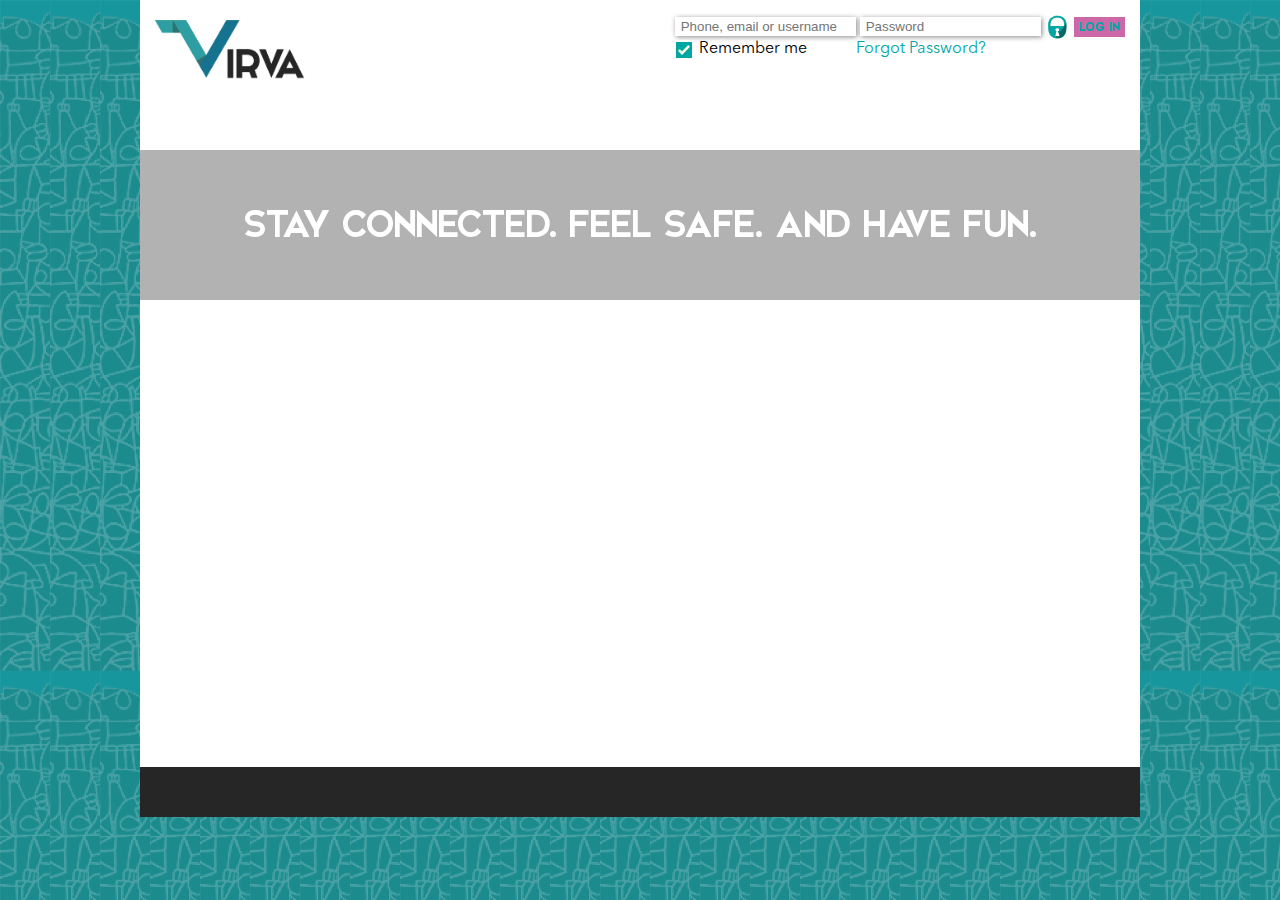
==== index.html @ af4a8952 "added homepage" ====
<!DOCTYPE hmtl>
<html>
	<head>
		<!-- Author: Mark Faderon -->
		<title>Home</title>
		<link rel="icon" href="favicon.png" sizes="32x32" type="image/png">
		<link rel="stylesheet" href="style.css">
	</head>
	<body>
		<div id="container">
			<header>
				<img src="images/virva-logo.png" alt="Virva Logo" id="logo">
				<div id="login">
					<input type="text" id="user" placeholder=" Phone, email or username">
					<input type="password" id="pass" placeholder=" Password">
					<img src="images/login-icon.png" alt="Login Icon" id="loginIcon">
					<a href="" id="loginBtn">LOG IN</a>
					<br/>
					<input type="checkbox" id="rememberMe" class="css-checkbox" checked><label for="rememberMe" class="css-label"> Remember me</label>
					<a href="">Forgot Password?</a>
				</div>
			</header>
			<div id="loginContent">
				<p>STAY CONNECTED. FEEL SAFE. AND HAVE FUN.</p>
			</div>
			<footer>
				
			</footer>
		</div>
	</body>
</html>
---- style.css ----
/* Author: Mark Faderon */

@font-face { /* TITLES */
	font-family: "Elkwood";
	src: url('fonts/Elkwood.ttf');
}

@font-face { /* TEXT */
	font-family: "AvenirNextLTPro-Regular";
	src: url('fonts/AvenirNextLTPro-Regular.otf');
}

/* GLOBAL */

* {
	padding: 0;
	margin: 0;
}

body {
	background-image: url('images/background.png');
	background-size: 50px;
	background-repeat: repeat;
}

ul {
	list-style-type: none;
}

.floatLeft {
	float: left;
}

.floatRight {
	float: right;
}

.fontSizeSmall {
	font-size: x-small;
}

.verticalAlignTop {
	vertical-align: top;
}

.ulCircleStyle {
	list-style-image: url('images/circle.png');
}

input[type=checkbox].css-checkbox {
	position:absolute; 
	z-index:-1000; 
	left:-1000px; 
	overflow: hidden; 
	clip: rect(0 0 0 0); 
	height:1px; width:1px; 
	margin:-1px;
	padding:0; 
	border:0;
}

input[type=checkbox].css-checkbox + label.css-label {
	padding-left:24px;
	height:19px; 
	display:inline-block;
	line-height:19px;
	background-repeat:no-repeat;
	background-position: 0 0;
	vertical-align:middle;
	cursor:pointer;
}

input[type=checkbox].css-checkbox:checked + label.css-label {
	background-position: 0 -19px;
}

label.css-label {
	background-image:url('images/checkbox.png');
	-webkit-touch-callout: none;
	-webkit-user-select: none;
	-khtml-user-select: none;
	-moz-user-select: none;
	-ms-user-select: none;
	user-select: none;
}

#container {
	width: 1000px;
	min-height: 600px;
	margin: 0 auto;
	background: white;
}

/* HEADER */

header {
	width: 100%;
	height: 100px;
	background: white;
}

#logo {
	height: 70px;
	padding: 20px 0 0 15px;
	float: left;
}

header ul {
	font-family: "Elkwood";
	font-size: 0; /* removes invisible space */
	width: 207px;
	margin: 0 auto;
	position: absolute;
	top: 0;
	left: 50%;
	margin-left: -103.5px;
}

header ul li {
	display: inline-block;
	font-size: large;
	padding: 10px;
	box-shadow: 1px 1px 5px #888888;
	background: #329EA1;
}

header ul li a {
	display: inline-block;
	color: black;
	padding: 0 4px;
	text-decoration: none;
	color: #329EA1;
	background: white;
}

header ul li#active {
	background: white;
}

header ul li#active a {
	text-decoration: underline;
}

#toolbarRight {
	float: right;
	height: 100px;
	width: 315px;
	margin-right: 45px;
	line-height: 100px;
}

#toolbarRight img {
	vertical-align: middle;
}

/* MAIN NAV */

#mainnav {
	width: 100%;
	height: 50px;
	background: #F2F2EF;
	font-family: "Elkwood";
	text-align: center;

	border-bottom: 15px solid #329EA1;
}

#mainnav ul {
	list-style-type: none;
	font-size: 0; /* removes invisible space */
}

#mainnav ul li {
	display: inline-block;
	font-size: large;
}

#mainnav ul li a {
	display: inline-block;
	line-height: 50px;
	height: 50px;
	text-decoration: none;
	padding: 0 15px;
	border-left: 1px solid #B3B3B3;
}

#mainnav ul li:last-child a {
	border-right: 1px solid #B3B3B3;
}

#mainnav ul li a:visited {
	color: black;
}

#mainnav ul li a:hover,
#mainnav ul li a#selected {
	color: white;
	background: #B3B3B3;
	text-decoration: underline;
}

nav#mainnav ul li a img {
	vertical-align: middle;
	padding-right: 5px;
}

nav#mainnav ul li:last-child a img {
	padding-right: 0;
	margin-left: -10px;
}

/* CONTENT */

#content {
	width: 700px;
	min-height: 900px;
	float: left;
	padding: 50px;
	background: #F3F3F3;
}

#form {
	background: #00A6A4;
	color: white;
	width: 700px;
	min-height: 400px;
	font-family: "AvenirNextLTPro-Regular";
	font-size: 20px;
	box-shadow: 0 0 30px #000000;
}

#form a {
	color: white;
}

#form ul li {
	margin-bottom: 25px;
}

#formHeader {
	padding: 10px 25px 0 50px;
}

#formHeader #heading {
	font-family: "Elkwood";
	text-decoration: underline;
	font-size: 50px;
	line-height: 100px;
}

#formHeader span.floatRight {
	font-size: small;
}

#formHeader span.floatRight span {
	vertical-align: middle;
}

#formFooter {
	clear: both;
	text-align: right;
	padding-right: 50px;
	width: 100%;
	height: 100px;
	padding-top: 25px;
	box-sizing: border-box; /* 100% width + padding */
}

#formFooter a.button {
	font-family: "Elkwood";
	background: #EFD21A;
	color: #329EA1;
	padding: 10px;
	font-size: 25px;
	text-decoration: none;
}


#sidebar {
	width: 200px;
	height: 1000px;
	float: right;
	padding-top: 25px;
	text-align: center;
	background: #17738F;
	box-sizing: border-box;
}

/* SUB NAV */

#subnav {
	width: 100%;
	height: 250px;
	clear: both;
}

#subnav_head {
	font-family: "Elkwood";
	background: #329EA1;
	width: 100%;
	height: 60px;
	line-height: 65px;
}

#subnav_head ul {
	text-align: center;
	color: white;
}

#subnav_head ul li {
	display: inline;
	padding-right: 75px;
	font-size: xx-large;
}

#subnav_head ul li:last-child {
	padding-right: 0;
}

#subnav_body {
	background: #F2F2EF;
	font-family: "AvenirNextLTPro-Regular";
	width: 100%;
	height: 300px;
}

#subnav_body a {
	color: #329EA1;
	text-decoration: none;
}

#subnav_body ul li a:hover {
	color: black;
	text-decoration: underline;
}

#subnav_body div {
	padding-top: 50px;
	height: 250px;
	float: left;
}

#subnav_Tools {
	width: 150px;
	padding-left: 160px;
}

#subnav_Company {
	width: 195px;
	padding-left: 10px;
}

#subnav_Connect {
	width: 190px;
}

footer {
	background: #272627;
	font-family: "AvenirNextLTPro-Regular";
	clear: both;
	height: 50px;
}

footer nav {
	text-align: center;
}

footer nav ul li {
	display: inline;
	color: #329EA1;
	padding-left: 50px;
	line-height: 50px;
}

footer nav ul li a {
	color: #329EA1;
	text-decoration: none;
}

footer nav ul li a:hover {
	text-decoration: underline;
}

/* EMPLOYERS - POST A JOB */

#e_postjobLeft,
#e_postjobRight {
	box-sizing: border-box;
	height: 425px;
}

#e_postjobLeft {
	padding-left: 75px;
}

#e_postjobRight {
 	margin-right: 50px;
}

#e_postjob_perTime input {
	margin: 3px 3px 3px 4px;
}

#e_postjob_perTime label {
	vertical-align: middle;
}

/* CREATIVES - WORK EXPERIENCE */

#c_workexp_banner {
	width: 700px;
	height: 300px;
	background: pink;
}

#c_workexp_StartY,
#c_workexp_EndY {
	width: 56px;
}

#c_workexpLeft,
#c_workexpRight {
	height: 300px;
}

#c_workexpLeft {
	padding-left: 50px;
}

#c_workexp_CurWorkHereCB {
	float: right;
	padding-right: 60px;
	line-height: 30px;
}

#c_workexpRight {
	padding-right: 30px;
}

/* CREATIVES - CONTACT DETAILS */

#c_cDetailsLeft {
	padding-left: 75px;
}

#c_cDetailsRight {
	padding-right: 85px;
}

/* HOME - LOGIN */

#login {
	float: right;
	height: 100%;
	padding: 15px;
	box-sizing: border-box;
	font-family: "AvenirNextLTPro-Regular";
}

#login input {
	box-shadow: 1px 1px 5px #888888;
	border: none;
	padding: 2px;
}

#loginIcon {
	width: 25px;
	height: 25px;
	vertical-align: middle;
}

#loginBtn {
	text-decoration: none;
	background: #CD68A8;
	color: white;
	padding: 2px 5px;
	font-family: "Elkwood";
}

label[for=rememberMe] {
	margin-right: 45px;
}

#login a {
	color: #00A6A4;
	text-decoration: none;
}

#loginContent {
	width: 100%;
	min-height: 667px;
	background-image: url('images/home-image.jpg');
	background-size: 100% 667px;
	background-repeat: no-repeat;
	box-sizing: border-box;
	padding-top: 50px;
}

#loginContent p {
	color: white;
	font-size: 50px;
	text-align: center;
	background: rgba(0, 0, 0, 0.3);
	height: 150px;
	line-height: 150px;
	box-sizing: border-box;
	font-family: "Elkwood";
}

#homeImage {
	width: 100%;
}
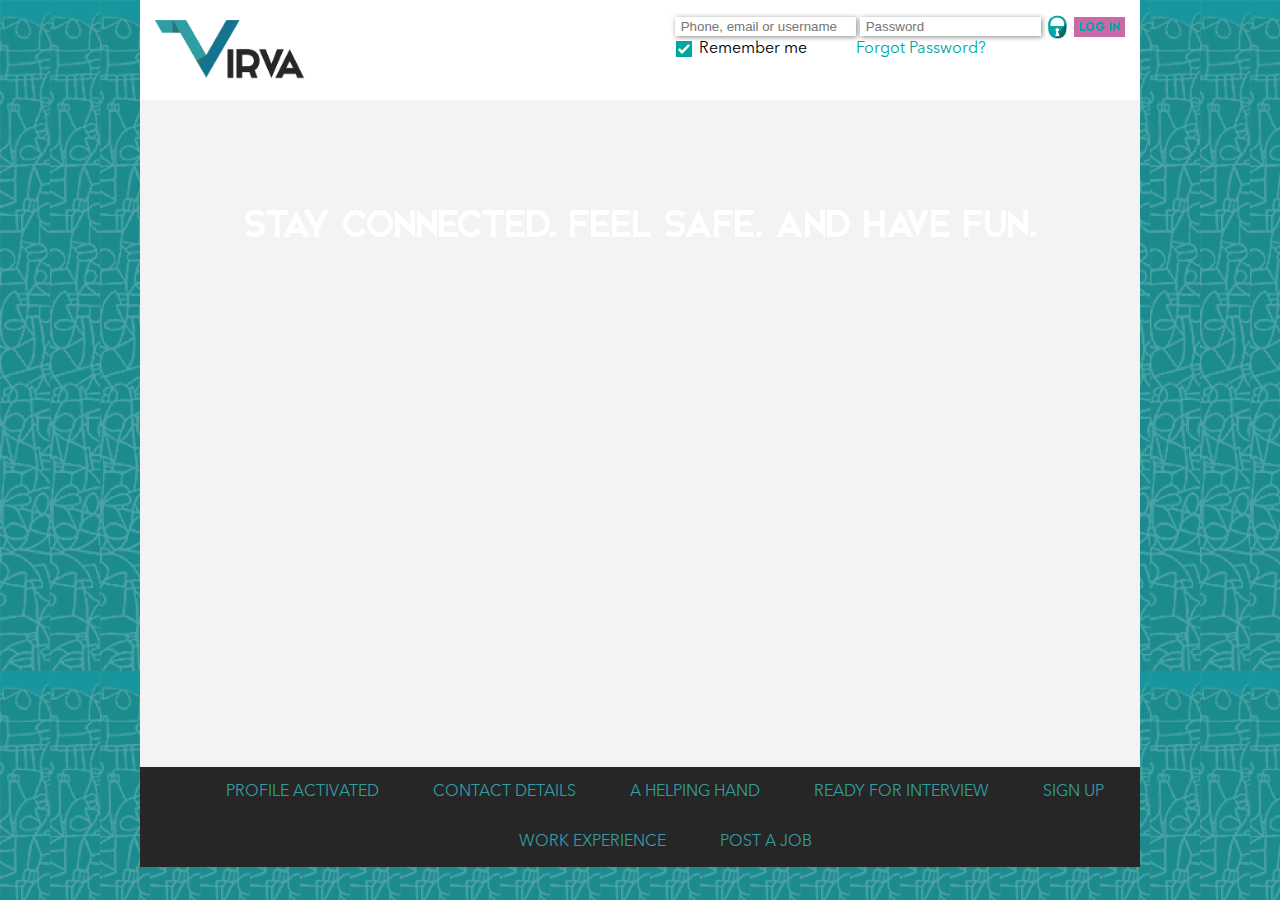
==== commit 9621d808: "fix index" ====
--- a/index.html
+++ b/index.html
@@ -24,7 +24,18 @@
 				<p>STAY CONNECTED. FEEL SAFE. AND HAVE FUN.</p>
 			</div>
 			<footer>
-				
+				<!-- NAV REMOVE -->
+				<nav id="temp_nav">
+					<ul>
+						<li><a href="2.6_success.html">PROFILE ACTIVATED</a></li>
+						<li><a href="creatives_contactdetails.html">CONTACT DETAILS</a></li>
+						<li><a href="creatives_helphand.html">A HELPING HAND</a></li>
+						<li><a href="creatives_helphand_ready4interview.html">READY FOR INTERVIEW</a></li>
+						<li><a href="creatives_signup.html">SIGN UP</a></li>
+						<li><a href="creatives_workexp.html">WORK EXPERIENCE</a></li>
+						<li><a href="employers_postjob.html">POST A JOB</a></li>
+					</ul>
+				</nav>
 			</footer>
 		</div>
 	</body>
--- a/style.css
+++ b/style.css
@@ -35,6 +35,10 @@
 	float: right;
 }
 
+.textCenter {
+	text-align: center;
+}
+
 .fontSizeSmall {
 	font-size: x-small;
 }
@@ -45,6 +49,10 @@
 
 .ulCircleStyle {
 	list-style-image: url('images/circle.png');
+}
+
+.transparent-Dark-BG {
+	background: rgba(0, 0, 0, 0.3);
 }
 
 input[type=checkbox].css-checkbox {
@@ -60,18 +68,18 @@
 }
 
 input[type=checkbox].css-checkbox + label.css-label {
-	padding-left:24px;
-	height:19px; 
+	padding-left: 24px;
+	height: 19px; 
 	display:inline-block;
 	line-height:19px;
 	background-repeat:no-repeat;
-	background-position: 0 0;
+	background-position: 0 -1px;
 	vertical-align:middle;
 	cursor:pointer;
 }
 
 input[type=checkbox].css-checkbox:checked + label.css-label {
-	background-position: 0 -19px;
+	background-position: 0 -20px;
 }
 
 label.css-label {
@@ -88,7 +96,7 @@
 	width: 1000px;
 	min-height: 600px;
 	margin: 0 auto;
-	background: white;
+	background: #F3F3F3;
 }
 
 /* HEADER */
@@ -213,7 +221,7 @@
 
 #content {
 	width: 700px;
-	min-height: 900px;
+	min-height: 1000px;
 	float: left;
 	padding: 50px;
 	background: #F3F3F3;
@@ -223,7 +231,7 @@
 	background: #00A6A4;
 	color: white;
 	width: 700px;
-	min-height: 400px;
+	min-height: 200px;
 	font-family: "AvenirNextLTPro-Regular";
 	font-size: 20px;
 	box-shadow: 0 0 30px #000000;
@@ -239,6 +247,7 @@
 
 #formHeader {
 	padding: 10px 25px 0 50px;
+	
 }
 
 #formHeader #heading {
@@ -278,7 +287,7 @@
 
 #sidebar {
 	width: 200px;
-	height: 1000px;
+	height: 1400px;
 	float: right;
 	padding-top: 25px;
 	text-align: center;
@@ -358,7 +367,7 @@
 	background: #272627;
 	font-family: "AvenirNextLTPro-Regular";
 	clear: both;
-	height: 50px;
+	min-height: 50px;
 }
 
 footer nav {
@@ -409,8 +418,23 @@
 
 #c_workexp_banner {
 	width: 700px;
-	height: 300px;
-	background: pink;
+	height: 400px;
+	background: url('images/banner-workexp.jpg');
+	position: relative;
+	background-position: center left;
+}
+
+#c_workexp_banner p {
+	font-family: "Elkwood";
+	color: white;
+	font-size: 50px;
+	text-align: center;
+	width: 100%;
+	height: 150px;
+	line-height: 160px;
+	
+	position: absolute; /* MAKES IT AT BOTTOM OF DIV (NEEDS POSITION:RELATIVE FROM PARENT) */
+	bottom: 0;
 }
 
 #c_workexp_StartY,
@@ -439,6 +463,26 @@
 
 /* CREATIVES - CONTACT DETAILS */
 
+#c_cDetails_banner {
+	width: 100%;
+	height: 400px;
+	background: url('images/banner-contactDetails.jpg');
+	position: relative;
+}
+
+#c_cDetails_banner p {
+	font-family: "Elkwood";
+	color: white;
+	font-size: 50px;
+	text-align: center;
+	width: 100%;
+	height: 150px;
+	line-height: 160px;
+	
+	position: absolute; /* MAKES IT AT BOTTOM OF DIV (NEEDS POSITION:RELATIVE FROM PARENT) */
+	bottom: 0;
+}
+
 #c_cDetailsLeft {
 	padding-left: 75px;
 }
@@ -489,7 +533,7 @@
 #loginContent {
 	width: 100%;
 	min-height: 667px;
-	background-image: url('images/home-image.jpg');
+	background-image: url('images/banner-home.jpg');
 	background-size: 100% 667px;
 	background-repeat: no-repeat;
 	box-sizing: border-box;
@@ -500,7 +544,7 @@
 	color: white;
 	font-size: 50px;
 	text-align: center;
-	background: rgba(0, 0, 0, 0.3);
+
 	height: 150px;
 	line-height: 150px;
 	box-sizing: border-box;
@@ -511,3 +555,302 @@
 	width: 100%;
 }
 
+/* CREATIVES - A HELPING HAND */
+
+#c_helphand_banner {
+	width: 100%;
+	height: 650px;
+	background-image: url('images/banner-helphand.jpg');
+	position: relative;
+}
+
+#c_helphand_banner p {
+	color: white;
+	font-size: 50px;
+	text-align: center;
+	width: 100%;
+
+	height: 150px;
+	line-height: 160px;
+	box-sizing: border-box;
+	font-family: "Elkwood";
+	
+	position: absolute;
+	bottom: 0;
+}
+
+#c_helphand_form {
+	background: #00A6A4;
+	color: white;
+	width: 700px;
+	min-height: 175px;
+	font-family: "AvenirNextLTPro-Regular";
+	font-size: large;
+	box-shadow: 0 0 30px #000000;
+	padding-top: 50px;
+	box-sizing: border-box;
+}
+
+#c_helphand_nav {
+	margin-top: 50px;
+	font-family: "AvenirNextLTPro-Regular";
+	box-shadow: 0 0 30px #000000;
+}
+
+#c_helphand_nav ul {
+	font-size: 0;
+}
+
+#c_helphand_nav ul li {
+	display: inline-block;
+}
+
+#c_helphand_nav ul li a {
+	width: 233.33px;
+	height: 150px;
+	display: inline-block;
+	
+	font-size: medium;
+	background: white;
+	color: black;
+	padding-top: 15px;
+	text-decoration: none;
+	
+	text-align: center;
+	vertical-align: middle;
+	box-shadow: 0 0 3px #000000;
+}
+
+#c_helphand_nav ul li a:hover {
+	background: #00A6A4;
+	color: white;
+	text-decoration: underline;
+}
+
+/* CREATIVES - 2.6 SUCCESS */
+
+#c_success_banner {
+	width: 100%;
+	height: 500px;
+	background-image: url('images/banner-success.jpg');
+	background-position: center -200px;
+	position: relative;
+}
+
+#c_success_banner p {
+	color: white;
+	font-size: 50px;
+	text-align: center;
+	width: 100%;
+
+	height: 150px;
+	line-height: 160px;
+	box-sizing: border-box;
+	font-family: "Elkwood";
+	
+	position: absolute;
+	bottom: 0;
+}
+
+#formHeader h2 {
+	font-family: "Elkwood";
+	text-decoration: underline;
+	font-weight: normal;
+	margin-top: 25px;
+}
+
+#c_successContent {
+	padding: 35px 100px 30px 50px;
+}
+
+.button img {
+	vertical-align: middle;
+	padding-right: 5px;
+}
+
+#c_success_check-icon {
+	height: 30px;
+	padding-left: 7px;
+	vertical-align: middle;
+}
+
+
+/* CREATIVES - HELPING HAND - READY FOR INTERVIEW */
+
+#c_ready4interview_banner {
+	width: 100%;
+	height: 465px;
+	background-image: url('images/banner-interview1.jpg');
+	background-size: 100% 1375px;
+	position: relative;
+}
+
+#c_ready4interview_banner p {
+	color: white;
+	font-size: 50px;
+	text-align: center;
+	width: 100%;
+	
+	padding-top: 25px;
+	height: 150px;
+	box-sizing: border-box;
+	font-family: "Elkwood";
+	
+	position: absolute;
+	bottom: 0;
+}
+
+#c_ready4interview_form {
+	background: #00A6A4;
+	color: white;
+	width: 700px;
+	height: 75px;
+	text-align: center;
+	line-height: 75px;
+	font-family: "AvenirNextLTPro-Regular";
+	box-shadow: 0 0 30px #000000;
+}
+
+#c_ready4interview_content {
+	margin-top: 50px;
+	background: white;
+	box-shadow: 0 0 30px #000000;
+	width: 700px;
+	min-height: 900px;
+	font-family: "AvenirNextLTPro-Regular";
+}
+
+#c_ready4interview_left {
+	padding: 50px 0 0 30px;
+}
+
+#c_ready4interview_left li {
+	float: left;
+	padding-bottom: 10px;
+}
+
+#c_ready4interview_left img {
+	float: left;
+}
+
+#c_ready4interview_left p {
+	width: 550px;
+	float: left;
+	padding: 20px 0 0 15px;
+}
+
+#c_ready4interview_content p.doubleline {
+	padding-top: 15px;
+}
+
+#interview2img {
+	background: url("images/banner-interview2.jpg");
+	background-position: 0 300px;
+	background-size: 100%;
+	height: 225px;
+	width: 700px;
+	clear: both;
+}
+
+#c_ready4interview_right {
+	padding: 10px 30px 0 0 ;
+}
+
+#c_ready4interview_right li {
+	float: right;
+	padding-bottom: 10px;
+}
+
+#c_ready4interview_right img {
+	float: right;
+}
+
+#c_ready4interview_right p {
+	text-align: right;
+	width: 550px;
+	float: right;
+	padding: 20px 15px 0 0;
+}
+
+.highlight { 
+	color: #00A6A4;
+	font-weight: bold;
+}
+
+/* CREATIVES - SIGN UP */
+
+#c_signup {
+	background: url("images/banner-creatives_signup.jpg");
+	width: 100%;
+	height: 465px;
+	position: relative;
+	background-position: left -50px;
+}
+
+#c_signup p {
+	color: white;
+	font-size: 45px;
+	text-align: center;
+	width: 100%;
+	
+	padding-top: 15px;
+	height: 140px;
+	box-sizing: border-box;
+	font-family: "Elkwood";
+	
+	position: absolute;
+	bottom: 0;
+}
+
+#c_signup p span {
+	font-size: 60px;
+}
+
+c_signupContent_form {
+	
+}
+
+#c_signupContent {
+	padding: 50px 0 0 50px;
+}
+
+#c_signupContent img {
+	vertical-align: middle;
+}
+
+#c_signupContent input {
+	border: none;
+	height: 20px;
+}
+
+#c_signup_user {
+	width: 300px;
+	margin-right: 50px;
+}
+
+#c_signup_rememberMeLabel {
+	margin-left: 22px;
+}
+
+#c_signup_rememberMeLabel, #c_signup_forgotpass  {
+	font-size: medium;
+}
+
+#c_signup_forgotpass {
+	margin-left: 278px;
+}
+
+#c_signup_loginBtn {
+	text-decoration: none;
+	background: #CD68A8;
+	color: white;
+	padding: 2px 5px;
+	font-family: "Elkwood";
+	font-size: 30px;
+	line-height: 100px;
+	margin-left: 465px;
+}
+
+#c_signup_loginBtn img {
+	height: 25px;
+}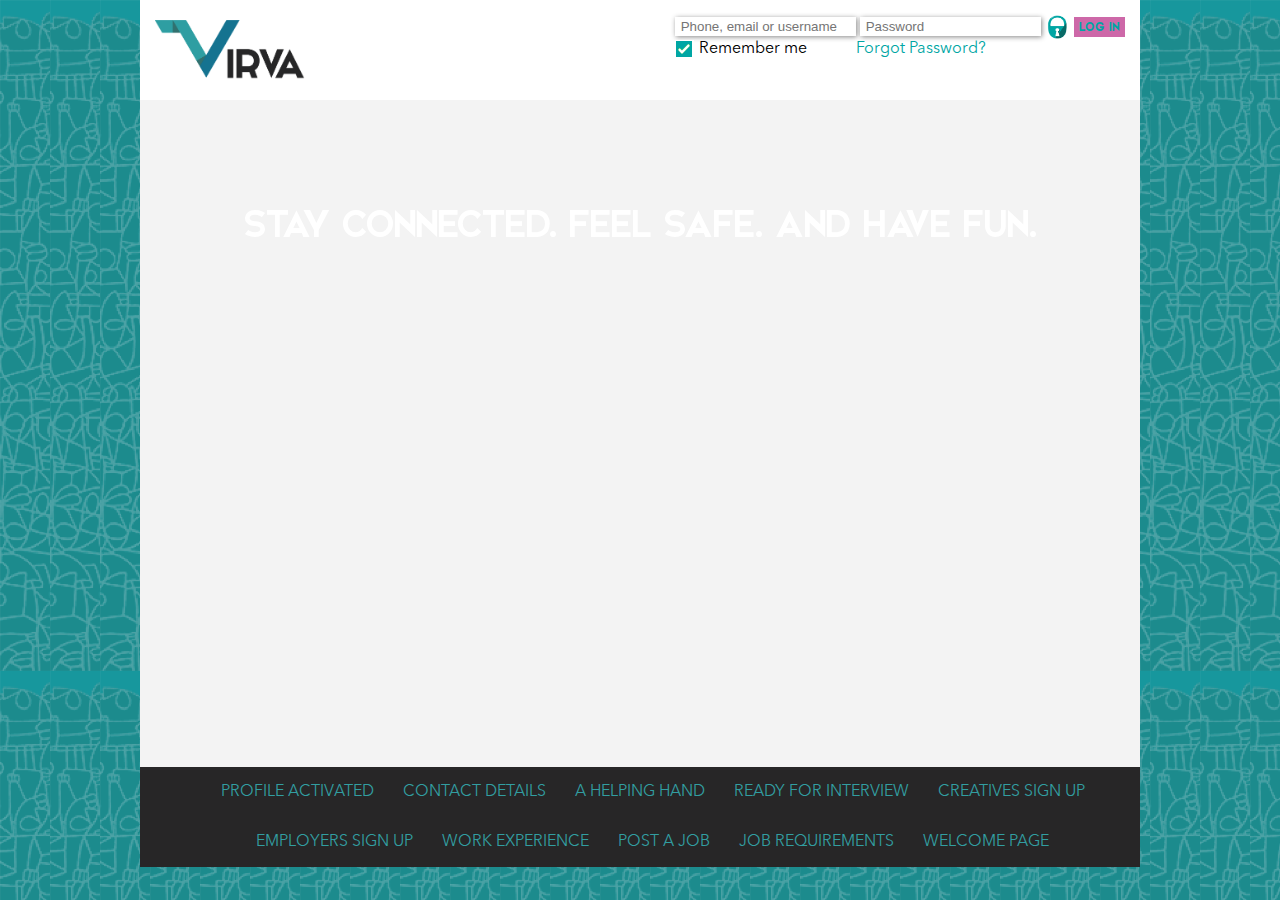
==== commit fe37e652: "added 4 page" ====
--- a/index.html
+++ b/index.html
@@ -5,6 +5,14 @@
 		<title>Home</title>
 		<link rel="icon" href="favicon.png" sizes="32x32" type="image/png">
 		<link rel="stylesheet" href="style.css">
+		<style>
+			#temp_nav  {
+				
+			}
+			#temp_nav ul li {
+				padding-left:25px;
+			}
+		</style>
 	</head>
 	<body>
 		<div id="container">
@@ -31,9 +39,13 @@
 						<li><a href="creatives_contactdetails.html">CONTACT DETAILS</a></li>
 						<li><a href="creatives_helphand.html">A HELPING HAND</a></li>
 						<li><a href="creatives_helphand_ready4interview.html">READY FOR INTERVIEW</a></li>
-						<li><a href="creatives_signup.html">SIGN UP</a></li>
+						
+						<li><a href="creatives_signup.html">CREATIVES SIGN UP</a></li>
+						<li><a href="employers_signup.html">EMPLOYERS SIGN UP</a></li>
 						<li><a href="creatives_workexp.html">WORK EXPERIENCE</a></li>
 						<li><a href="employers_postjob.html">POST A JOB</a></li>
+						<li><a href="employers_jobreq.html">JOB REQUIREMENTS</a></li>
+						<li><a href="0_welcomepage.html">WELCOME PAGE</a></li>
 					</ul>
 				</nav>
 			</footer>
--- a/style.css
+++ b/style.css
@@ -219,6 +219,11 @@
 
 /* CONTENT */
 
+#contentArea {
+	position: relative;
+	overflow: hidden;
+}
+
 #content {
 	width: 700px;
 	min-height: 1000px;
@@ -242,19 +247,19 @@
 }
 
 #form ul li {
-	margin-bottom: 25px;
+	margin-top: 25px;
 }
 
 #formHeader {
 	padding: 10px 25px 0 50px;
-	
 }
 
 #formHeader #heading {
 	font-family: "Elkwood";
 	text-decoration: underline;
 	font-size: 50px;
-	line-height: 100px;
+	padding-top: 50px;
+	display: inline-block;
 }
 
 #formHeader span.floatRight {
@@ -287,12 +292,14 @@
 
 #sidebar {
 	width: 200px;
-	height: 1400px;
-	float: right;
+	height: 100%;
+	
 	padding-top: 25px;
 	text-align: center;
 	background: #17738F;
 	box-sizing: border-box;
+	position: absolute;
+	right: 0;
 }
 
 /* SUB NAV */
@@ -679,9 +686,9 @@
 
 #c_ready4interview_banner {
 	width: 100%;
-	height: 465px;
+	height: 350px;
 	background-image: url('images/banner-interview1.jpg');
-	background-size: 100% 1375px;
+	background-size: 100%;
 	position: relative;
 }
 
@@ -777,7 +784,7 @@
 	font-weight: bold;
 }
 
-/* CREATIVES - SIGN UP */
+/* CREATIVES - SIGN UP & EMPLOYERS - SIGN UP */
 
 #c_signup {
 	background: url("images/banner-creatives_signup.jpg");
@@ -787,9 +794,19 @@
 	background-position: left -50px;
 }
 
-#c_signup p {
-	color: white;
-	font-size: 45px;
+#e_signup {
+	background: url("images/banner-employers_signup.jpg");
+	width: 100%;
+	height: 485px;
+	position: relative;
+	background-position: left -300px;
+	background-size: 100%;
+}
+
+#c_signup p, 
+#e_signup p {
+	color: white;
+	font-size: 40px;
 	text-align: center;
 	width: 100%;
 	
@@ -802,45 +819,48 @@
 	bottom: 0;
 }
 
-#c_signup p span {
-	font-size: 60px;
-}
-
-c_signupContent_form {
-	
-}
-
-#c_signupContent {
+#c_signup p span, 
+#e_signup p span {
+	font-size: 55px;
+}
+
+#c_signupContent, 
+#e_signupContent {
 	padding: 50px 0 0 50px;
 }
 
-#c_signupContent img {
+#c_signupContent img, 
+#e_signupContent img {
 	vertical-align: middle;
 }
 
-#c_signupContent input {
+#c_signupContent input, 
+#e_signupContent input {
 	border: none;
 	height: 20px;
 }
 
-#c_signup_user {
+#c_signup_user, 
+#e_signup_user {
 	width: 300px;
 	margin-right: 50px;
 }
 
-#c_signup_rememberMeLabel {
+#c_signup_rememberMeLabel, 
+#e_signup_rememberMeLabel {
 	margin-left: 22px;
 }
 
-#c_signup_rememberMeLabel, #c_signup_forgotpass  {
+label[for=c_signup_rememberMe], #c_signup_forgotpass, 
+label[for=e_signup_rememberMe], #e_signup_forgotpass  {
 	font-size: medium;
 }
 
-#c_signup_forgotpass {
+#c_signup_forgotpass, #e_signup_forgotpass {
 	margin-left: 278px;
 }
 
-#c_signup_loginBtn {
+#c_signup_loginBtn, #e_signup_loginBtn {
 	text-decoration: none;
 	background: #CD68A8;
 	color: white;
@@ -851,6 +871,76 @@
 	margin-left: 465px;
 }
 
-#c_signup_loginBtn img {
+#c_signup_loginBtn img, #e_signup_loginBtn img {
 	height: 25px;
+}
+
+/* EMPLOYERS - POST A JOB - JOB REQUIREMENTS */
+
+#e_jobreqLeft {
+	margin-left: 75px;
+}
+
+#e_jobreq_OnlyLocal, label[for=e_jobreq_OnlyLocal] {
+	margin-top: 50px;
+}
+
+#e_jobreqRight {
+	margin: 70px 100px 0 0;
+}
+
+/* WELCOME PAGE */
+
+#welcomePageContent {
+	background: url("images/banner-welcomepage.jpg");
+	width: 100%;
+	height: 600px;
+	background-size: 100%;
+	background-position: left -400px;
+	position: relative;
+}
+
+#welcomePageContent p {
+	color: white;
+	font-size: 70px;
+	text-align: center;
+
+	padding-top: 10px;
+	height: 150px;
+	box-sizing: border-box;
+	font-family: "Elkwood";
+	
+	width: 100%;
+	position: absolute;
+	top: 50%;
+	margin-top: -75px;
+}
+
+#welcomePageContent p span {
+	font-size: xx-large;
+	font-family: "AvenirNextLTPro-Regular";
+}
+
+#welcomePageNav {
+	height: 50px;
+	position: absolute;
+	bottom: 0;
+	line-height: 50px;
+	width: 100%;
+	text-align: center;
+}
+
+#welcomePageNav li {
+	display: inline;
+}
+
+#welcomePageNav a {
+	color: white;
+	text-decoration: none;
+	border-right: 2px solid white;
+	padding: 0 5px;
+}
+
+#welcomePageNav ul li:last-child a {
+	border-right: none;
 }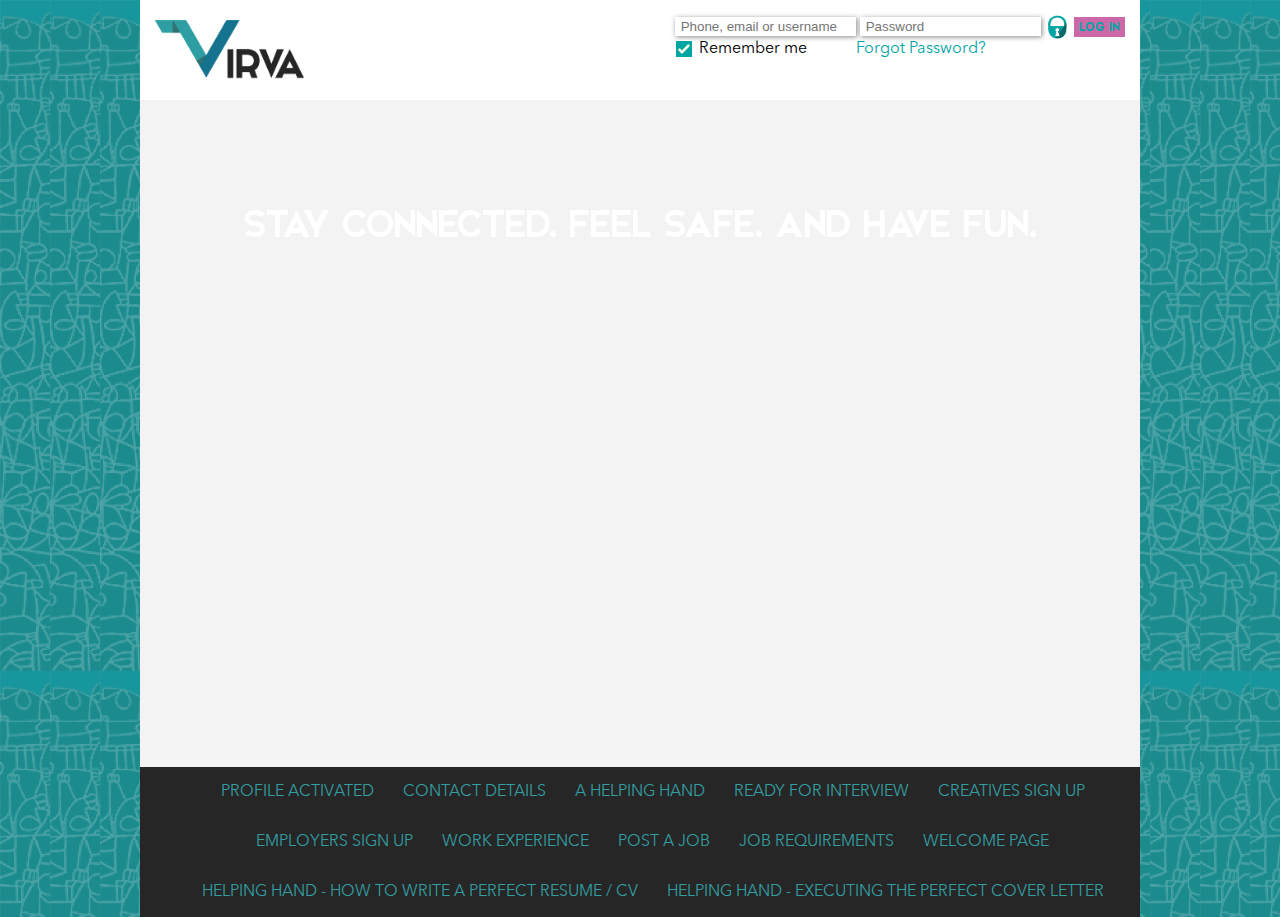
==== commit b2e34410: "added 2 page" ====
--- a/index.html
+++ b/index.html
@@ -11,6 +11,7 @@
 			}
 			#temp_nav ul li {
 				padding-left:25px;
+				text-transform: uppercase;
 			}
 		</style>
 	</head>
@@ -46,6 +47,9 @@
 						<li><a href="employers_postjob.html">POST A JOB</a></li>
 						<li><a href="employers_jobreq.html">JOB REQUIREMENTS</a></li>
 						<li><a href="0_welcomepage.html">WELCOME PAGE</a></li>
+						<br>
+						<li><a href="8.1_helphand_writeResumeCV.html">HELPING HAND - HOW TO WRITE A PERFECT RESUME / CV</a></li>
+						<li><a href="8.2_helphand_executingperfectCV.html">HELPING HAND - Executing the perfect cover letter</a></li>
 					</ul>
 				</nav>
 			</footer>
--- a/style.css
+++ b/style.css
@@ -53,6 +53,21 @@
 
 .transparent-Dark-BG {
 	background: rgba(0, 0, 0, 0.3);
+}
+
+
+.highlight { 
+	color: #00A6A4;
+	font-weight: bold;
+}
+
+.button {
+	font-family: "Elkwood";
+	background: #EFD21A !important;
+	color: #329EA1 !important;
+	padding: 10px;
+	font-size: 25px;
+	text-decoration: none;
 }
 
 input[type=checkbox].css-checkbox {
@@ -280,15 +295,6 @@
 	box-sizing: border-box; /* 100% width + padding */
 }
 
-#formFooter a.button {
-	font-family: "Elkwood";
-	background: #EFD21A;
-	color: #329EA1;
-	padding: 10px;
-	font-size: 25px;
-	text-decoration: none;
-}
-
 
 #sidebar {
 	width: 200px;
@@ -779,10 +785,6 @@
 	padding: 20px 15px 0 0;
 }
 
-.highlight { 
-	color: #00A6A4;
-	font-weight: bold;
-}
 
 /* CREATIVES - SIGN UP & EMPLOYERS - SIGN UP */
 
@@ -943,4 +945,199 @@
 
 #welcomePageNav ul li:last-child a {
 	border-right: none;
+}
+
+/* 8.1 A HELPING HAND - HOW TO WRITE PERFECT RESUME / CV */
+
+#c_writeResumeCV_banner {
+	width: 100%;
+	height: 350px;
+	background-image: url('images/banner-helphand-resume.jpg');
+	background-size: 100%;
+	position: relative;
+}
+
+#c_writeResumeCV_banner p {
+	color: white;
+	font-size: 50px;
+	text-align: center;
+	width: 100%;
+	
+	padding-top: 25px;
+	height: 150px;
+	box-sizing: border-box;
+	font-family: "Elkwood";
+	
+	position: absolute;
+	bottom: 0;
+}
+
+#c_writeResumeCV_form {
+	background: #00A6A4;
+	color: white;
+	width: 700px;
+	padding: 25px 30px;
+	text-align: center;
+	font-family: "AvenirNextLTPro-Regular";
+	box-shadow: 0 0 30px #000000;
+	box-sizing: border-box;
+}
+
+#c_writeResumeCV_content h2 {
+	font-family: "Elkwood";
+	color: #00A6A4;
+	text-align: center;
+	font-weight: normal;
+	font-size: 40px;
+}
+
+#c_writeResumeCV_content p {
+	font-family: "AvenirNextLTPro-Regular";
+}
+
+#c_writeResumeCV_content li {
+	width: 100%;
+	background: white;
+	margin-top: 30px;
+	padding-top: 10px;
+	box-shadow: 0 0 20px #000000;
+	position: relative;
+	min-height: 275px;
+	box-sizing: border-box;
+}
+
+#c_writeResumeCV_content li > img {
+	margin: 0 auto;
+	display: block;
+}
+
+#c_writeResumeCV_content li > div {
+	background: #00A6A4;
+	width: 140px;
+	height: 140px;
+}
+
+#c_writeResumeCV_content li > div > img {
+	width: 100px;
+	height: 100px;
+}
+
+#c_writeResumeCV_content li:nth-child(odd) > div {
+	position: absolute;
+	right: 0;
+	bottom: 0;
+}
+
+#c_writeResumeCV_content li:nth-child(odd) > div img {
+	margin: 20px 0 0 -15px;
+}
+
+#c_writeResumeCV_content li:nth-child(odd) > p {
+	padding: 25px;
+	text-align: left;
+}
+
+#c_writeResumeCV_content li:nth-child(even) > p {
+	padding: 25px;
+	text-align: right;
+}
+
+#c_writeResumeCV_content li:nth-child(even) > div {
+	position: absolute;
+	left: 0;
+	bottom: 25px;
+}
+
+#c_writeResumeCV_content li:nth-child(even) > div img {
+	margin: 20px 0 0 50px;
+}
+
+#c_writeResumeCV_content li:last-child {
+	background: #00A6A4;
+}
+
+#c_writeResumeCV_content li:last-child > img {
+	width: 65px;
+	height: 65px;
+}
+
+#c_writeResumeCV_content li:last-child > p {
+	text-align: center;
+	color: white;
+	padding: 0;
+}
+
+#c_writeResumeCV_content li:last-child > textarea {
+	display: block;
+	margin: 15px auto;
+}
+
+#c_writeResumeCV_content li:last-child > span {
+	display: block;
+	text-align: right;
+	padding: 0 60px 25px 0;
+}
+
+/* 8.2 HELPING HAND - EXECUTING THE PERFECT COVER LETTER */
+
+#c_executingperfectCV_banner {
+	width: 100%;
+	height: 350px;
+	background-image: url('images/banner-executingperfectCV.jpg');
+	background-size: 100%;
+	position: relative;
+	background-position: 0 -400px;
+}
+
+#c_executingperfectCV_banner p {
+	color: white;
+	font-size: 50px;
+	text-align: center;
+	width: 100%;
+	
+	padding-top: 25px;
+	height: 150px;
+	box-sizing: border-box;
+	font-family: "Elkwood";
+	
+	position: absolute;
+	bottom: 0;
+}
+
+#c_executingperfectCV_form {
+	background: #00A6A4;
+	color: white;
+	width: 700px;
+	padding: 25px 30px;
+	text-align: center;
+	font-family: "AvenirNextLTPro-Regular";
+	box-shadow: 0 0 30px #000000;
+	box-sizing: border-box;
+}
+
+#c_executingperfectCV_content li {
+	width: 100%;
+	background: white;
+	margin-top: 30px;
+	box-shadow: 0 0 20px #000000;
+	box-sizing: border-box;
+}
+
+#c_executingperfectCV_content h2 {
+	text-align: center;
+	font-family: "Elkwood";
+	color: #00A6A4;
+	padding: 15px 0;
+	font-weight: 500;
+	font-size: 30px;
+}
+
+#c_executingperfectCV_content img {
+	width: 100%;
+}
+
+#c_executingperfectCV_content p {
+	text-align: center;
+	font-family: "AvenirNextLTPro-Regular";
+	padding: 15px 0;
 }